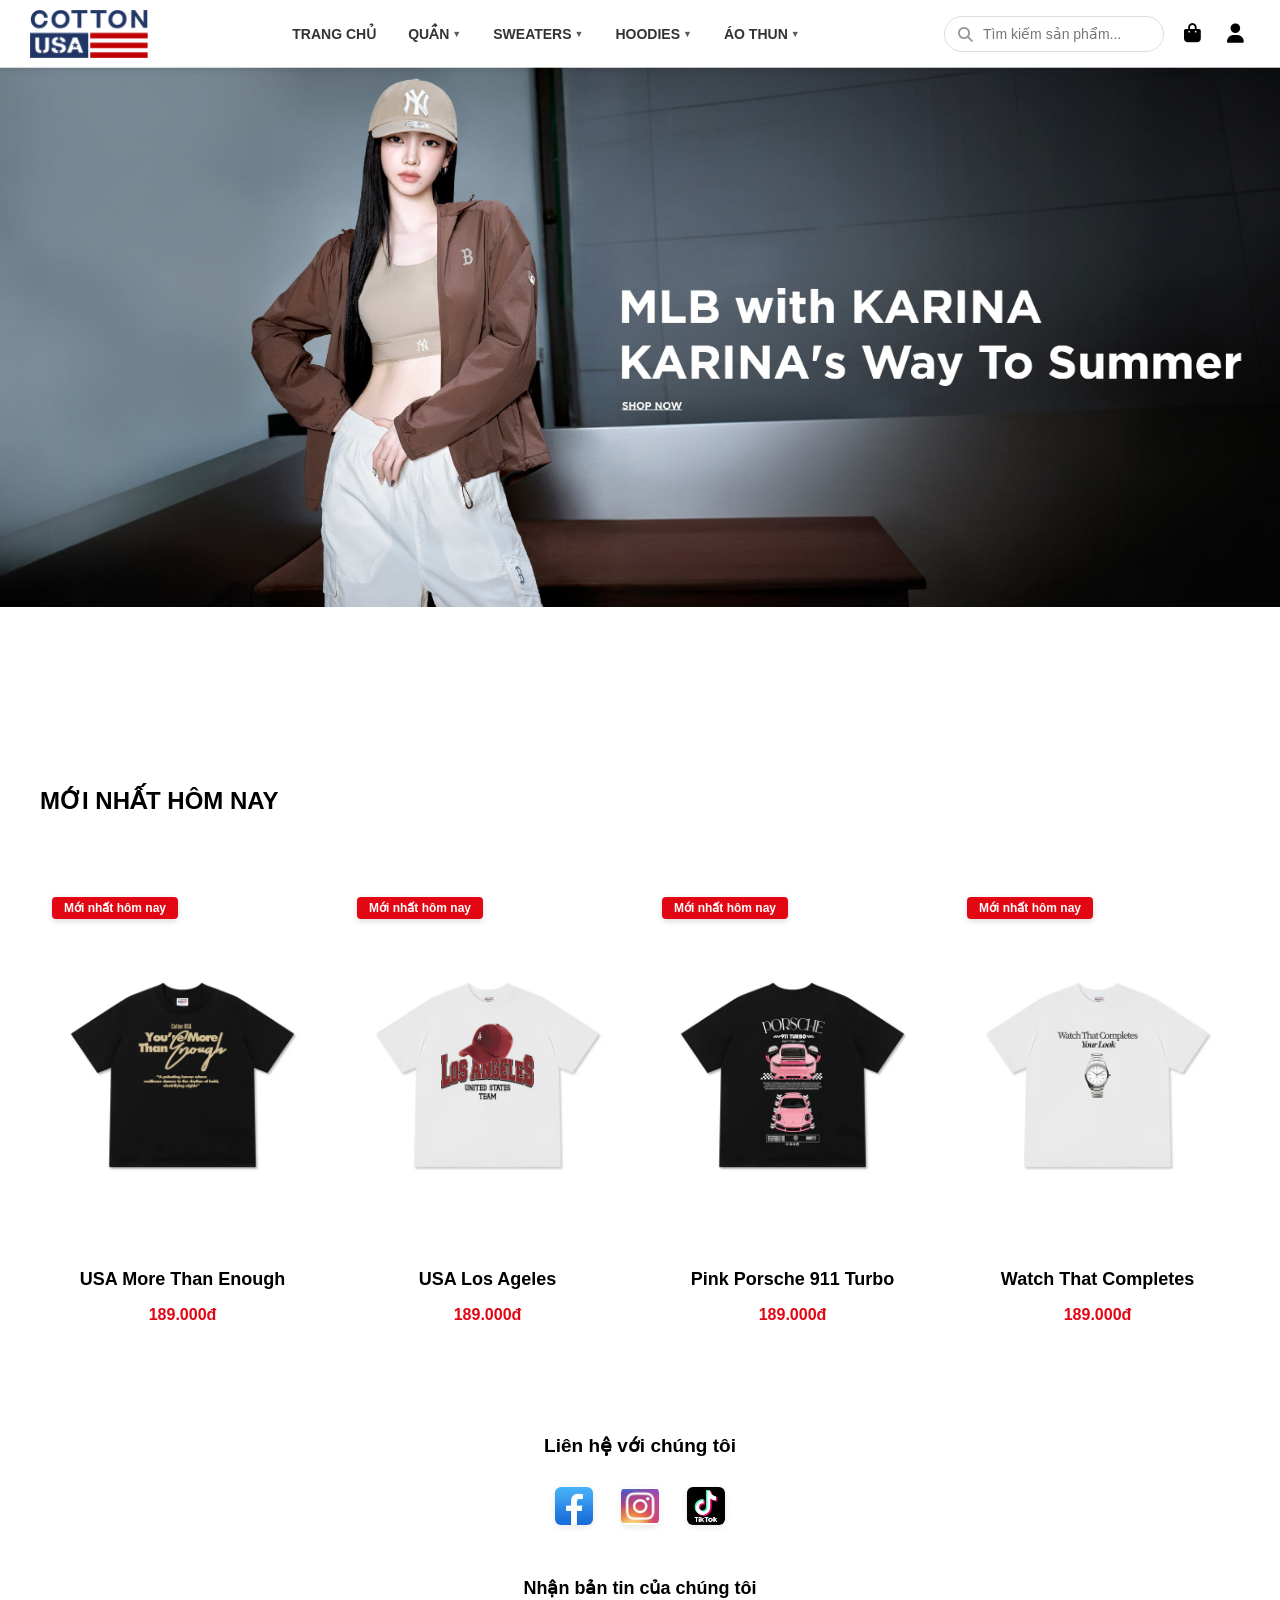
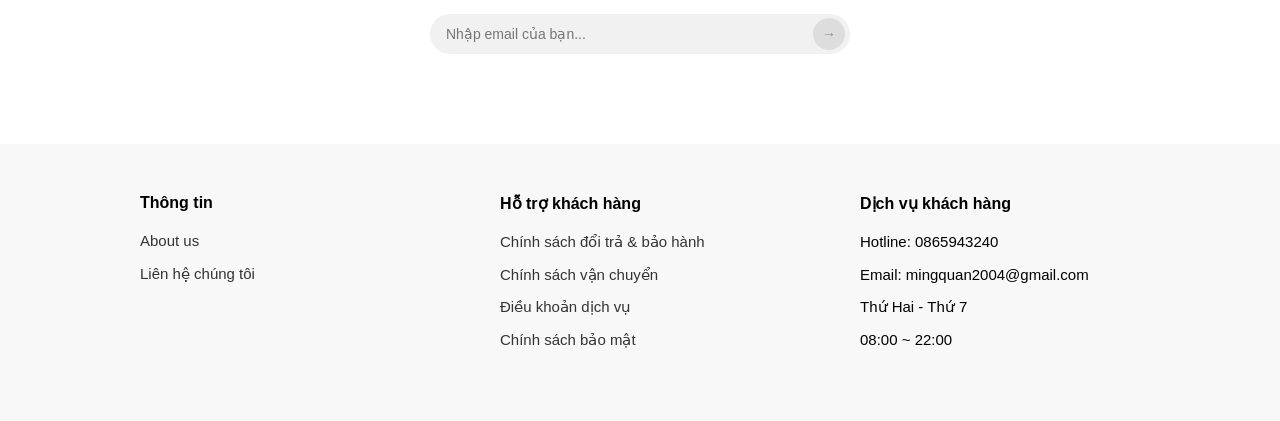
==== index.html @ df797b48 "init project" ====
<!DOCTYPE html>
<html lang="vi">
<head>
    <meta charset="UTF-8">
    <meta name="viewport" content="width=device-width, initial-scale=1.0">
    <link rel="stylesheet" href="https://cdnjs.cloudflare.com/ajax/libs/font-awesome/6.5.2/css/all.min.css">
    <link rel="stylesheet" href="style.css">
    <title>Web bán hàng - Cotton USA</title>
</head>
<body>
    <header>
        <div class="logo">
            <img src="images/logo.avif" alt="Cotton USA">
        </div>
        <ul class="MENU">
            <li><a href="index.html">TRANG CHỦ</a></li>
            <li class="has-submenu">
                <a href="quan.html">QUẦN <span class="arrow">▼</span></a>
                <ul class="sub-menu">
                    <li><a href="quan.html?type=ong-suong">Quần Ống Suông</a></li>
                    <li><a href="quan.html?type=jogger">Quần Jogger</a></li>
                </ul>
            </li>
            <li class="has-submenu">
                <a href="sweater.html">SWEATERS <span class="arrow">▼</span></a>
                <ul class="sub-menu">
                <li><a href="sweater.html?id=US001">University Sweater</a></li>
                <li><a href="sweater.html?id=CS001">Car Sweater</a></li>
                <li><a href="sweater.html?id=FS001">Floral Sweater</a></li>
            </ul>
            </li>
            <li class="has-submenu">
                <a href="hoodies.html">HOODIES <span class="arrow">▼</span></a>
                <ul class="sub-menu">
                    <li><a href="hoodies.html?id=BH001">Basic Hoodie</a></li>
                    <li><a href="hoodies.html?id=PH001">Porsche Hoodie</a></li>
                    <li><a href="hoodies.html?id=USAH001">USA Hoodie</a></li>
                </ul>
            </li>
            <li class="has-submenu">
                <a href="aothun.html">ÁO THUN <span class="arrow">▼</span></a>
                <ul class="sub-menu">
                    <li><a href="aothun.html">Áo Thun ngắn tay <span class="arrow">▼</span></a>
                        <ul class="sub-menu">
                            <li><a href="aothun.html?id=W001">Áo Thun Watch</a></li>
                            <li><a href="aothun.html?id=POR001">Áo Thun Poscher</a></li>
                            <li><a href="aothun.html?id=USA001">Áo Thun USA</a></li>
                        </ul>
                    </li>
                    <li><a href="aothundaitay.html">Áo Thun dài tay <span class="arrow">▼</span></a>
                        <ul class="sub-menu"><li>
                            <a href="aothundaitay.html?id=RP001">Áo Thun Dài Tay Rapper</a></li>
                            <li><a href="aothundaitay.html?id=POR001">Áo Thun Dài Tay Poscher</a></li>
                            <li><a href="aothundaitay.html?id=USA001">Áo Thun Dài Tay USA</a></li>
                        </ul>
                    </li>
                </ul>
            </li>
        </ul>
        <div class="other">
            <div class="search-icon">
                <input type="text" id="searchInput" placeholder="Tìm kiếm sản phẩm...">
                <i class="fas fa-search"></i>
            </div>
            <div class="cart-wrapper">
                <button class="cart-icon-btn" id="cartBtn"><i class="fas fa-shopping-bag"></i><span class="cart-badge" id="cartBadge">0</span></button>
                <div class="cart-dropdown" id="cartDropdown">
                    <div class="cart-dropdown-header"><span>Giỏ hàng</span><span id="cartItemCount">0 sản phẩm</span></div>
                    <div class="cart-items-list" id="cartItemsList"><div class="cart-empty-msg"><i class="fas fa-shopping-bag"></i>Giỏ hàng trống</div></div>
                    <div class="cart-dropdown-footer" id="cartFooter" style="display:none">
                        <div class="cart-total-row"><span>Tổng cộng:</span><span class="cart-total-amount" id="cartTotal">0₫</span></div>
                        <button class="cart-checkout-btn" onclick="checkout()">Thanh toán ngay →</button>
                    </div>
                </div>
            </div>
            <div class="auth-wrapper">
                <button class="auth-icon-btn" id="authBtn"><i class="fas fa-user"></i></button>
                <div class="auth-dropdown" id="authDropdown">
                    <div id="authLoggedOut">
                        <div class="auth-tabs"><button class="auth-tab active" onclick="switchTab('login')">Đăng nhập</button><button class="auth-tab" onclick="switchTab('register')">Đăng ký</button></div>
                        <div class="auth-form-panel" id="panelLogin">
                            <div class="auth-error" id="loginError"></div>
                            <div class="auth-field"><label>Email</label><input type="email" id="loginEmail" placeholder="example@email.com"></div>
                            <div class="auth-field"><label>Mật khẩu</label><input type="password" id="loginPassword" placeholder="••••••••"></div>
                            <button class="auth-submit-btn" onclick="doLogin()">Đăng nhập</button>
                        </div>
                        <div class="auth-form-panel" id="panelRegister" style="display:none">
                            <div class="auth-error" id="registerError"></div>
                            <div class="auth-field"><label>Họ tên</label><input type="text" id="regName" placeholder="Nguyễn Văn A"></div>
                            <div class="auth-field"><label>Email</label><input type="email" id="regEmail" placeholder="example@email.com"></div>
                            <div class="auth-field"><label>Mật khẩu</label><input type="password" id="regPassword" placeholder="Tối thiểu 6 ký tự"></div>
                            <button class="auth-submit-btn" onclick="doRegister()">Tạo tài khoản</button>
                        </div>
                    </div>
                    <div id="authLoggedIn" style="display:none">
                        <div class="auth-avatar" id="authAvatar">A</div>
                        <div class="auth-username" id="authUsername"></div>
                        <div class="auth-useremail" id="authUserEmail"></div>
                        <button class="auth-logout-btn" onclick="doLogout()">Đăng xuất</button>
                    </div>
                </div>
            </div>
        </div>
    </header>
    <div class="dropdown-overlay" id="dropdownOverlay"></div>

    <section id="Slide">
        <div class="aspect-ratio-169">
            <img src="images/Slide1.jpg" alt="Slide 1">
            <img src="images/Slide2.jpg" alt="Slide 2">
            <img src="images/Slide3.webp" alt="Slide 3">
        </div>
    </section>
          <section class="moinhat">
    <div class="container">
        <h2>MỚI NHẤT HÔM NAY</h2>
        <div class="muahang-list">
            <a href="muahang.html?id=UMTE001" class="product-item item-USA001">
                <div class="muahang">
                    <div class="product-image-wrapper">
                        <img src="aothun/USA More Than Enough den.webp" alt="USA More Than Enough">
                        <span class="save-badge">Mới nhất hôm nay</span>
                    </div>
                    <h3>USA More Than Enough</h3>
                    <p>189.000đ</p>
                </div>
            </a>
            <a href="muahang.html?id=ULA001" class="product-item item-USA001">
                <div class="muahang">
                    <div class="product-image-wrapper">
                        <img src="aothun/USA Los Ageles trang.webp" alt="USA Los Ageles">
                        <span class="save-badge">Mới nhất hôm nay</span>
                    </div>
                    <h3>USA Los Ageles</h3>
                    <p>189.000đ</p>
                </div>
            </a>
            <a href="muahang.html?id=PP911T" class="product-item item-POR001">
                <div class="muahang">
                    <div class="product-image-wrapper">
                        <img src="aothun/Pink Porsche 911 Turbo den.webp" alt="Pink Porsche 911 Turbo">
                        <span class="save-badge">Mới nhất hôm nay</span>
                    </div>
                    <h3>Pink Porsche 911 Turbo</h3>
                    <p>189.000đ</p>
                </div>
            </a>
            <a href="muahang.html?id=WTC001" class="product-item item-W001">
                <div class="muahang">
                    <div class="product-image-wrapper">
                        <img src="aothun/Watch That Completes trang.webp" alt="Watch That Completes">
                        <span class="save-badge">Mới nhất hôm nay</span>
                    </div>
                    <h3>Watch That Completes</h3>
                    <p>189.000đ</p>
                </div>
            </a>
        </div>
    </div>
</section>
    <section class="contact">
        <h2>Liên hệ với chúng tôi</h2>
        <div class="social-group">
            <a href="https://web.facebook.com/03.august4/" target="_blank"><img src="images/Facebook.jpeg" alt="Facebook"></a>
            <a href="https://www.instagram.com/ming.quann" target="_blank"><img src="images/instagram.jpeg" alt="Instagram"></a>
            <a href="https://www.tiktok.com/@03_august4" target="_blank"><img src="images/tiktok.jpeg" alt="TikTok"></a>
        </div>
        <h3>Nhận bản tin của chúng tôi</h3>
        <form class="newsletter-form"><input type="email" class="newsletter-input" placeholder="Nhập email của bạn..."><button type="submit" class="submit-btn">→</button></form>
    </section>

    <div class="footer-top">
        <div class="footer-column"><h4>Thông tin</h4><ul><li><a href="#">About us</a></li><li><a href="#">Liên hệ chúng tôi</a></li></ul></div>
        <div class="footer-column"><h4>Hỗ trợ khách hàng</h4><ul><li><a href="#">Chính sách đổi trả & bảo hành</a></li><li><a href="#">Chính sách vận chuyển</a></li><li><a href="#">Điều khoản dịch vụ</a></li><li><a href="#">Chính sách bảo mật</a></li></ul></div>
        <div class="footer-column"><h4>Dịch vụ khách hàng</h4><ul><li>Hotline: 0865943240</li><li>Email: mingquan2004@gmail.com</li><li>Thứ Hai - Thứ 7</li><li>08:00 ~ 22:00</li></ul></div>
    </div>

    <script src="js/cart-auth.js"></script>
    <script>
        (function initHeaderDropdowns() {
            const cartBtn = document.getElementById('cartBtn');
            const cartDropdown = document.getElementById('cartDropdown');
            const authBtn = document.getElementById('authBtn');
            const authDropdown = document.getElementById('authDropdown');
            const overlay = document.getElementById('dropdownOverlay');

            if (!cartBtn || !cartDropdown || !authBtn || !authDropdown || !overlay) return;

            function closeAll() {
                cartDropdown.classList.remove('open');
                authDropdown.classList.remove('open');
                overlay.classList.remove('active');
            }

            cartBtn.addEventListener('click', function (e) {
                e.stopPropagation();
                const isOpen = cartDropdown.classList.contains('open');
                closeAll();
                if (!isOpen) {
                    cartDropdown.classList.add('open');
                    overlay.classList.add('active');
                }
            });

            authBtn.addEventListener('click', function (e) {
                e.stopPropagation();
                const isOpen = authDropdown.classList.contains('open');
                closeAll();
                if (!isOpen) {
                    authDropdown.classList.add('open');
                    overlay.classList.add('active');
                }
            });

            cartDropdown.addEventListener('click', function (e) { e.stopPropagation(); });
            authDropdown.addEventListener('click', function (e) { e.stopPropagation(); });

            overlay.addEventListener('click', function () { closeAll(); });
            document.addEventListener('click', function () { closeAll(); });
        })();

        (function() {
            var imgPosition = document.querySelectorAll(".aspect-ratio-169 img");
            var imgContainer = document.querySelector(".aspect-ratio-169");
            if (!imgContainer || imgPosition.length === 0) return;
            imgPosition.forEach(function(img, idx) { img.style.left = idx * 100 + "%"; });
            var index = 0;
            setInterval(function() {
                index = (index + 1) % imgPosition.length;
                imgContainer.style.left = "-" + index * 100 + "%";
            }, 5000);
        })();
        // ==================== TÌM KIẾM TOÀN TRANG (CHUYỂN HƯỚNG ĐẾN SEARCH-RESULTS.HTML) ====================
(function() {
    var searchInput = document.querySelector('.search-icon input');
    if (!searchInput) return;
    
    // Tránh gán sự kiện nhiều lần
    if (searchInput.hasAttribute('data-search-bound')) return;
    searchInput.setAttribute('data-search-bound', 'true');
    
    // Đảm bảo input có thể nhập được
    searchInput.disabled = false;
    searchInput.readOnly = false;
    searchInput.style.pointerEvents = 'auto';
    
    // Xử lý khi nhấn Enter
    searchInput.addEventListener('keypress', function(e) {
        if (e.key === 'Enter') {
            const keyword = this.value.trim();
            if (keyword !== '') {
                window.location.href = 'search-results.html?q=' + encodeURIComponent(keyword);
            }
        }
    });
    
    console.log('✅ Tìm kiếm toàn trang đã sẵn sàng!');
})();
    </script>
    
</body>
</html>
---- style.css ----
* {
    margin: 0;
    padding: 0;
    box-sizing: border-box;
    font-family: Arial, Helvetica, sans-serif;
}
a,
a:hover,
a:focus,
a:active {
    text-decoration: none;
}
/* Lui anh xuong duoi */
body {
    padding-top: 67px;
}
header {
    display: flex;
    justify-content: space-between;
    align-items: center;
    padding: 10px 30px;           
    background-color: #fff;
    box-shadow: 0 2px 5px rgba(0,0,0,0.1);
    position: fixed;
    top: 0;
    left: 0;
    width: 100%;
    z-index: 1000;
    background: rgba(255, 255, 255, 0.70);
}
header:hover {
    background: rgba(255, 255, 255, 0.90);
}

/* Logo */
.logo {
    flex: 0 0 auto;
    width: 118px;                 
}
.logo img {
    width: 100%;
    height: auto;
    display: block;
}
.MENU {
    display: flex;
    list-style: none;
    gap: 20px;                   
    flex: 1;
    justify-content: center;
    margin: 0 30px;
}

.MENU li {
    position: relative;
    white-space: nowrap;
}

.MENU li a {
    text-decoration: none;
    color: #333;
    font-size: 14px;             
    font-weight: 600;
    padding: 10px 6px;            
    transition: color 0.3s ease;
    display: flex;
    align-items: center;
    gap: 3px;
}

.MENU li a:hover {
    color: #e30613;
}

.arrow {
    font-size: 9px;
    opacity: 0.8;
    transition: transform 0.3s ease;
}

.MENU li:hover > a > .arrow {
    transform: rotate(180deg);
}

/* ===== SUB-MENU CẤP 1: xuất hiện bên dưới nav item ===== */
.MENU > li > .sub-menu {
    position: absolute;
    top: 100%;
    left: 50%;
    transform: translateX(-50%) translateY(8px);
    width: 210px;
    background-color: #fff;
    border: 1px solid #eee;
    box-shadow: 0 8px 20px rgba(0, 0, 0, 0.12);
    padding: 10px 0;
    visibility: hidden;
    opacity: 0;
    transition: all 0.25s ease;
    z-index: 100;
    border-radius: 4px;
    list-style: none;
}

.MENU > li:hover > .sub-menu {
    visibility: visible;
    opacity: 1;
    transform: translateX(-50%) translateY(0);
}

/* ===== SUB-MENU CẤP 2: xuất hiện sang phải ===== */
.MENU .sub-menu li {
    position: relative;
}

.MENU .sub-menu li > .sub-menu {
    position: absolute;
    top: 0;
    left: 100%;
    transform: translateX(6px);
    width: 210px;
    background-color: #fff;
    border: 1px solid #eee;
    box-shadow: 0 8px 20px rgba(0, 0, 0, 0.12);
    padding: 10px 0;
    visibility: hidden;
    opacity: 0;
    transition: all 0.25s ease;
    z-index: 101;
    border-radius: 4px;
    list-style: none;
}

.MENU .sub-menu li:hover > .sub-menu {
    visibility: visible;
    opacity: 1;
    transform: translateX(0);
}

/* Mũi tên cấp 2 quay sang phải thay vì xuống */
.MENU .sub-menu li:hover > a > .arrow {
    transform: rotate(-90deg);
}

/* ===== STYLE CHUNG CHO LINK TRONG SUB-MENU ===== */
.sub-menu li a {
    font-weight: normal;
    font-size: 14px;
    padding: 9px 20px;
    display: flex;
    align-items: center;
    justify-content: space-between;
    color: #444;
}

.sub-menu li a:hover {
    color: #e30613;
    background-color: #f9f9f9;
}

/* Làm nổi item đang mở sub-sub-menu */
.MENU .sub-menu li:hover > a {
    color: #e30613;
    background-color: #f9f9f9;
}

/* ==================== PHẦN BÊN PHẢI ==================== */
.other {
    display: flex;
    align-items: center;
    gap: 14px;                    
    flex: 0 0 auto;
}
.search-icon {
    position: relative;
    width: 220px;                 
}

.search-icon input {
    width: 100%;
    padding: 9px 15px 9px 38px;
    border: 1px solid #ddd;
    border-radius: 25px;
    font-size: 14px;
    outline: none;
}

.search-icon i {
    position: absolute;
    left: 14px;
    top: 50%;
    transform: translateY(-50%);
    color: #999;
    font-size: 15px;
}

.dropdown-overlay {
    display: none;
    position: fixed;
    inset: 0;
    z-index: 999;
}
.dropdown-overlay.active { display: block; }

/* -----------------------------------------------------------Shared animation------------------------------------------------ */
@keyframes cuDropIn {
    from { opacity: 0; transform: translateY(-10px) scale(.97); }
    to   { opacity: 1; transform: translateY(0)     scale(1);   }
}

/* ========================================================GIỎ HÀNG====================================================== */
.cart-wrapper {
    position: relative;
    display: inline-flex;
    align-items: center;
}

.cart-icon-btn {
    position: relative;
    background: none;
    border: none;
    cursor: pointer;
    color: inherit;
    font-size: 1.2rem;
    padding: 4px 6px;
    display: inline-flex;
    align-items: center;
}

/* Badge */
.cart-badge {
    position: absolute;
    top: -7px;
    right: -7px;
    background: #e63946;
    color: #fff;
    border-radius: 50%;
    min-width: 18px;
    height: 18px;
    font-size: 10px;
    font-weight: 700;
    display: none;          /* JS sẽ đổi thành flex khi có hàng */
    align-items: center;
    justify-content: center;
    padding: 0 3px;
    line-height: 1;
    box-shadow: 0 2px 6px rgba(230,57,70,.45);
    pointer-events: none;
    transition: transform .2s cubic-bezier(.34,1.56,.64,1);
}
.cart-badge.bump { transform: scale(1.5); }

/* Dropdown container */
.cart-dropdown {
    display: none;
    position: absolute;
    top: calc(100% + 14px);
    right: 0;
    width: 340px;
    background: #fff;
    border-radius: 14px;
    box-shadow: 0 14px 40px rgba(0,0,0,.15), 0 2px 8px rgba(0,0,0,.07);
    z-index: 9999;
    overflow: hidden;
    animation: cuDropIn .22s ease;
}
.cart-dropdown.open { display: block; }

/* Header */
.cart-dropdown-header {
    display: flex;
    justify-content: space-between;
    align-items: center;
    padding: 15px 18px 13px;
    border-bottom: 1px solid #f2f2f2;
    font-weight: 700;
    font-size: 14px;
    color: #111;
}
.cart-dropdown-header span:last-child {
    font-size: 12px;
    font-weight: 400;
    color: #aaa;
}

/* List */
.cart-items-list {
    max-height: 280px;
    overflow-y: auto;
    scrollbar-width: thin;
    scrollbar-color: #ddd transparent;
}
.cart-items-list::-webkit-scrollbar { width: 4px; }
.cart-items-list::-webkit-scrollbar-thumb { background: #ddd; border-radius: 4px; }

/* Empty */
.cart-empty-msg {
    text-align: center;
    padding: 32px 20px;
    color: #bbb;
    font-size: 13px;
    line-height: 1.7;
}
.cart-empty-msg i { display: block; font-size: 28px; margin-bottom: 10px; opacity: .45; }

/* Item row */
.cart-item-row {
    display: flex;
    align-items: center;
    gap: 12px;
    padding: 10px 18px;
    border-bottom: 1px solid #f8f8f8;
    transition: background .15s;
}
.cart-item-row:last-child { border-bottom: none; }
.cart-item-row:hover { background: #fafafa; }

.cart-item-img {
    width: 52px;
    height: 52px;
    object-fit: cover;
    border-radius: 8px;
    flex-shrink: 0;
    background: #eee;
}
.cart-item-img-placeholder {
    width: 52px;
    height: 52px;
    border-radius: 8px;
    background: #f0f0f0;
    display: flex;
    align-items: center;
    justify-content: center;
    color: #ccc;
    font-size: 20px;
    flex-shrink: 0;
}

.cart-item-info { flex: 1; min-width: 0; }
.cart-item-name {
    font-size: 13px;
    font-weight: 600;
    color: #111;
    white-space: nowrap;
    overflow: hidden;
    text-overflow: ellipsis;
}
.cart-item-meta { font-size: 11px; color: #999; margin-top: 3px; }

.cart-item-price {
    font-size: 13px;
    font-weight: 700;
    color: #e63946;
    white-space: nowrap;
    flex-shrink: 0;
}

.cart-item-remove {
    background: none;
    border: none;
    cursor: pointer;
    color: #d0d0d0;
    font-size: 13px;
    padding: 4px 5px;
    border-radius: 5px;
    flex-shrink: 0;
    transition: color .2s, background .2s;
}
.cart-item-remove:hover { color: #e63946; background: #fff0f1; }

/* Footer */
.cart-dropdown-footer {
    padding: 14px 18px 16px;
    border-top: 1px solid #f2f2f2;
    background: #fafafa;
}
.cart-total-row {
    display: flex;
    justify-content: space-between;
    align-items: center;
    margin-bottom: 12px;
    font-size: 13px;
    color: #555;
}
.cart-total-amount { font-weight: 700; font-size: 16px; color: #e63946; }

.cart-checkout-btn {
    width: 100%;
    background: #111;
    color: #fff;
    border: none;
    border-radius: 9px;
    padding: 13px;
    font-size: 13px;
    font-weight: 700;
    cursor: pointer;
    letter-spacing: .5px;
    transition: background .2s, transform .15s;
}
.cart-checkout-btn:hover { background: #e63946; transform: translateY(-1px); }
.cart-checkout-btn:active { transform: translateY(0); }

/* ================================================================TÀI KHOẢN================================================================ */
.auth-wrapper {
    position: relative;
    display: inline-flex;
    align-items: center;
}

.auth-icon-btn {
    background: none;
    border: none;
    cursor: pointer;
    color: inherit;
    font-size: 1.2rem;
    padding: 4px 6px;
    display: inline-flex;
    align-items: center;
}

/* Dropdown container */
.auth-dropdown {
    display: none;
    position: absolute;
    top: calc(100% + 14px);
    right: 0;
    width: 300px;
    background: #fff;
    border-radius: 14px;
    box-shadow: 0 14px 40px rgba(0,0,0,.15), 0 2px 8px rgba(0,0,0,.07);
    z-index: 9999;
    overflow: hidden;
    animation: cuDropIn .22s ease;
}
.auth-dropdown.open { display: block; }

/* Tabs */
.auth-tabs { display: flex; border-bottom: 1px solid #f2f2f2; }

.auth-tab {
    flex: 1;
    padding: 14px 10px;
    background: none;
    border: none;
    border-bottom: 2.5px solid transparent;
    cursor: pointer;
    font-size: 13px;
    font-weight: 600;
    color: #bbb;
    letter-spacing: .3px;
    transition: color .2s, border-color .2s;
}
.auth-tab.active { color: #111; border-bottom-color: #111; }
.auth-tab:hover:not(.active) { color: #555; }

/* Form panel */
.auth-form-panel { padding: 18px 20px 22px; }

.auth-field { margin-bottom: 13px; }

.auth-field label {
    display: block;
    font-size: 11px;
    font-weight: 700;
    color: #888;
    text-transform: uppercase;
    letter-spacing: .6px;
    margin-bottom: 5px;
}

.auth-field input {
    width: 100%;
    padding: 10px 13px;
    border: 1.5px solid #ebebeb;
    border-radius: 9px;
    font-size: 14px;
    color: #111;
    outline: none;
    background: #fafafa;
    box-sizing: border-box;
    transition: border-color .2s, box-shadow .2s, background .2s;
}
.auth-field input:focus {
    border-color: #111;
    background: #fff;
    box-shadow: 0 0 0 3px rgba(0,0,0,.06);
}
.auth-field input::placeholder { color: #ccc; }

/* Error */
.auth-error {
    font-size: 12px;
    color: #e63946;
    background: #fff5f5;
    border: 1px solid #ffd6d8;
    border-radius: 7px;
    padding: 8px 12px;
    margin-bottom: 12px;
    display: none;
}

/* Submit */
.auth-submit-btn {
    width: 100%;
    background: #111;
    color: #fff;
    border: none;
    border-radius: 9px;
    padding: 12px;
    font-size: 13px;
    font-weight: 700;
    cursor: pointer;
    letter-spacing: .5px;
    margin-top: 4px;
    transition: background .2s, transform .15s;
}
.auth-submit-btn:hover { background: #e63946; transform: translateY(-1px); }
.auth-submit-btn:active { transform: translateY(0); }

/* Logged-in */
.auth-logged-in {
    padding: 24px 20px 22px;
    text-align: center;
    display: flex;
    flex-direction: column;
    align-items: center;
}

.auth-avatar {
    width: 56px;
    height: 56px;
    border-radius: 50%;
    background: #111;
    color: #fff;
    font-size: 22px;
    font-weight: 700;
    display: flex;
    align-items: center;
    justify-content: center;
    margin: 0 auto 12px;
    box-shadow: 0 4px 12px rgba(0,0,0,.18);
    flex-shrink: 0;
}
.auth-username {
    font-weight: 700;
    font-size: 15px;
    color: #111;
    margin-bottom: 4px;
    width: 100%;
    text-align: center;
}
.auth-useremail {
    font-size: 12px;
    color: #aaa;
    margin-bottom: 18px;
    word-break: break-all;
    width: 100%;
    text-align: center;
}

.auth-logout-btn {
    background: none;
    border: 1.5px solid #e8e8e8;
    border-radius: 9px;
    padding: 10px 0;
    font-size: 13px;
    font-weight: 600;
    color: #666;
    cursor: pointer;
    width: 100%;
    transition: border-color .2s, color .2s, background .2s;
}
.auth-logout-btn:hover { border-color: #e63946; color: #e63946; background: #fff5f5; }
.other a {
    color: #333;
    font-size: 20px;
    transition: color 0.3s ease;
}

.other a:hover {
    color: #e30613;
}
/* chinh sua anh nen to */
.aspect-ratio-169 {
  display: block;
  position: relative;
  padding-top: 56.25%;
  transition: 0.5s;
}

.aspect-ratio-169 img {
  display: block;
  position: absolute;
  width: 100%;
  height: 75%;
  top: 0;
  left: 0;
  object-fit: cover;
}
/*--------------------------Badge sp mới hiển thị trên sp------------------------------------------*/
.product-image-wrapper {
    position: relative;
    overflow: hidden;
}

.save-badge {
    position: absolute;
    top: 12px;
    left: 12px;
    background: #e30613;
    color: #fff;
    font-size: 12px;
    font-weight: 700;
    padding: 4px 12px;
    border-radius: 4px;
    z-index: 10;
    box-shadow: 0 2px 6px rgba(0,0,0,0.15);
    white-space: nowrap;
}

/* dạng badge bo góc trái kiểu khác */
.save-badge.style-2 {
    top: 0;
    left: 0;
    border-radius: 0 0 8px 0;
    padding: 5px 12px;
}
.save-badge {
    animation: pulse 1.5s ease infinite;
}
.moinhat .muahang p { 
    color: #e30613; font-weight: bold; 
}


/* ================================================= PHẦN LIÊN HỆ ===================================================== */
.contact {
    text-align: center;
    padding: 70px 0 90px 0;
    background-color: #fff;
}

.contact h2 {
    font-size: 19px;
    font-weight: bold;
    margin-bottom: 30px;
    color: #000;
}

.social-group {
    display: flex;
    justify-content: center;
    gap: 28px;
    margin-bottom: 48px;
    position: relative;
    z-index: 1;
}
.social-group a {
    display: inline-block;
    cursor: pointer;
}
.social-group img {
    height: 38px !important;
    width: auto !important;
    max-width: 38px !important;
    min-width: 0 !important;
    min-height: 0 !important;
    object-fit: contain !important;
    flex-shrink: 1 !important;
    border-radius: 6px;
    box-shadow: 0 2px 6px rgba(0,0,0,0.1);
}
.contact h3 {
    font-size: 18px;
    font-weight: bold;
    margin-bottom: 15px;
    color: #000;
}
/* Newsletter */
h3 {
    font-size: 18px;
    font-weight: bold;
    margin-bottom: 16px;
    color: #000;
}

.newsletter-form {
    position: relative;
    max-width: 420px;
    margin: 0 auto;
}

.newsletter-input {
    width: 100%;
    padding: 12px 38px 12px 16px;
    border: none;
    border-radius: 30px;
    background: #f1f1f1;
    font-size: 14px;
    outline: none;
}

.submit-btn {
    position: absolute;
    cursor: pointer;
    right: 5px;          
    top: 50%;
    transform: translateY(-50%);
    width: 32px;
    height: 32px;
    border-radius: 50%;
    background: #ddd;
    color: #888;
    border: none;
    font-size: 14px;
}
/* ==================== PHẦN FOOTER ==================== */
.footer-top {
    display: flex;
    justify-content: center;        
    gap: 80px;                      
    padding: 50px 40px 60px 40px;
    background-color: #f8f8f8;
    flex-wrap: wrap;
}

.footer-column {
    flex: 1;
    max-width: 280px;               
    text-align: left;
}

.footer-column h4 {
    font-size: 16px;
    font-weight: bold;
    margin-bottom: 18px;
    color: #000;
}

.footer-column ul {
    list-style: none;
    padding: 0;
    margin: 0;
}

.footer-column li {
    margin-bottom: 10px;
    font-size: 15px;
    line-height: 1.5;
}

.footer-column a {
    color: #333;
    text-decoration: none;
}

.footer-column a:hover {
    text-decoration: underline;
}
/* ==================== quan ==================== */
.quan {
    padding: 50px 0;
}

.container {
    width: 1200px;
    margin: 0 auto;
}

.muahang-list {
    display: grid;
    grid-template-columns: repeat(4, 1fr);
    gap: 20px;
    margin-top: 30px;
}

.muahang {
    text-align: center;
    transition: 0.3s;
    cursor: pointer;
}

.muahang a {
    text-decoration: none;
}

.muahang img {
    width: 100%;
}
.muahang img {
    width: 100%;
}

.muahang:hover {
    transform: scale(1.05);
}
.quan .muahang p {
    font-size: 15px;
    color: #e30613;
    font-weight: bold;
    margin-top: 5px;
}
.quan .muahang h3 {
    margin-top: 10px;
    font-size: 16px;
    color: #333;
    font-weight: normal;
}



/*----------------------------------------------sweater--------------------------------------------------- */
.sweater {
    padding: 50px 0;
}

.sweater .container {
    width: 1200px;
    margin: 0 auto;
}

.sweater h2 {
    text-align: center;
    margin-bottom: 20px;
    font-size: 18px;
    font-weight: bold;
    color: #000;
}

.sweater .muahang-list {
    display: grid;
    grid-template-columns: repeat(4, 1fr);
    gap: 20px;
    margin-top: 30px;
}

.sweater .muahang {
    text-align: center;
    transition: 0.3s;
    cursor: pointer;
}

.sweater .muahang a {
    text-decoration: none;
    color: inherit;
}

.sweater .muahang img {
    width: 100%;
    height: auto;
    display: block;
}

/* Ẩn tất cả ảnh trong muahang, chỉ hiển thị ảnh đầu tiên */
.sweater .muahang img:not(:first-child) {
    display: none;
}

.sweater .muahang:hover {
    transform: scale(1.05);
}

.sweater .muahang h3 {
    margin-top: 10px;
    font-size: 16px;
    color: #333;
    font-weight: normal;
}

.sweater .muahang p {
    font-size: 15px;
    color: #e30613;
    font-weight: bold;
    margin-top: 5px;
}

/* Product item styles */
.sweater .product-item {
    text-decoration: none;
    color: inherit;
}

.sweater .product-item.hidden {
    display: none !important;
}
/*----------------------------------------------hoodie--------------------------------------------------- */
.hoodies {
    padding: 50px 0;
}

.hoodies .container {
    width: 1200px;
    margin: 0 auto;
}

.hoodies h2 {
    text-align: center;
    margin-bottom: 20px;
    font-size: 18px;
    font-weight: bold;
    color: #000;
}

.hoodies .muahang-list {
    display: grid;
    grid-template-columns: repeat(4, 1fr);
    gap: 20px;
    margin-top: 30px;
}

.hoodies .muahang {
    text-align: center;
    transition: 0.3s;
    cursor: pointer;
}

.hoodies .muahang a {
    text-decoration: none;
    color: inherit;
}

.hoodies .muahang img {
    width: 100%;
    height: auto;
    display: block;
}

/* Ẩn tất cả ảnh trong muahang, chỉ hiển thị ảnh đầu tiên */
.hoodies .muahang img:not(:first-child) {
    display: none;
}

.hoodies .muahang:hover {
    transform: scale(1.05);
}

.hoodies .muahang h3 {
    margin-top: 10px;
    font-size: 16px;
    color: #333;
    font-weight: normal;
}

.hoodies .muahang p {
    font-size: 15px;
    color: #e30613;
    font-weight: bold;
    margin-top: 5px;
}

/* Product item styles */
.hoodies .product-item {
    text-decoration: none;
    color: inherit;
}

.hoodies .product-item.hidden {
    display: none !important;
}
/*-------------------------------------ao thun dai tay-------------------------------------------------- */
.aothundaitay {
    padding: 50px 0;
}

.aothundaitay .container {
    width: 1200px;
    margin: 0 auto;
}

.aothundaitay h2 {
    text-align: center;
    margin-bottom: 20px;
    font-size: 18px;
    font-weight: bold;
    color: #000;
}

.aothundaitay .muahang-list {
    display: grid;
    grid-template-columns: repeat(4, 1fr);
    gap: 20px;
    margin-top: 30px;
}

.aothundaitay .muahang {
    text-align: center;
    transition: 0.3s;
    cursor: pointer;
}

.aothundaitay .muahang a {
    text-decoration: none;
    color: inherit;
}

.aothundaitay .muahang img {
    width: 100%;
    height: auto;
    display: block;
}

/* Ẩn tất cả ảnh trong muahang, chỉ hiển thị ảnh đầu tiên */
.aothundaitay .muahang img:not(:first-child) {
    display: none;
}

.aothundaitay .muahang:hover {
    transform: scale(1.05);
}

.aothundaitay .muahang h3 {
    margin-top: 10px;
    font-size: 16px;
    color: #333;
    font-weight: normal;
}

.aothundaitay .muahang p {
    font-size: 15px;
    color: #e30613;
    font-weight: bold;
    margin-top: 5px;
}

/* Product item styles */
.aothundaitay .product-item {
    text-decoration: none;
    color: inherit;
}

.aothundaitay .product-item.hidden {
    display: none !important;
}
/*-------------------------------------ao thun-------------------------------------------------- */
.aothun {
    padding: 50px 0;
}

.aothun .container {
    width: 1200px;
    margin: 0 auto;
}

.aothun h2 {
    text-align: center;
    margin-bottom: 20px;
    font-size: 18px;
    font-weight: bold;
    color: #000;
}

.aothun .muahang-list {
    display: grid;
    grid-template-columns: repeat(4, 1fr);
    gap: 20px;
    margin-top: 30px;
}

.aothun .muahang {
    text-align: center;
    transition: 0.3s;
    cursor: pointer;
}

.aothun .muahang a {
    text-decoration: none;
    color: inherit;
}

.aothun .muahang img {
    width: 100%;
    height: auto;
    display: block;
}

/* Ẩn tất cả ảnh trong muahang, chỉ hiển thị ảnh đầu tiên */
.aothun .muahang img:not(:first-child) {
    display: none;
}

.aothun .muahang:hover {
    transform: scale(1.05);
}

.aothun .muahang h3 {
    margin-top: 10px;
    font-size: 16px;
    color: #333;
    font-weight: normal;
}

.aothun .muahang p {
    font-size: 15px;
    color: #e30613;
    font-weight: bold;
    margin-top: 5px;
}

/* Product item styles */
.aothun .product-item {
    text-decoration: none;
    color: inherit;
}

.aothun .product-item.hidden {
    display: none !important;
}
/* ==================== Mua hang ==================== */
.muahang {
    padding: 40px 0;
    font-family: Arial, Helvetica, sans-serif;
}
.container {
    width: 1200px;
    margin: 0 auto;
}
/* Breadcrumb */
.muahang-top {
    margin-bottom: 25px;
    font-size: 13px;
    color: #777;
    display: flex;
    align-items: center;
    flex-wrap: wrap;
}
.muahang-top p {
    margin: 0;
    color: #777;
}
.muahang-top p:last-child {
    color: #333;
    font-weight: 500;
}
.muahang-top span {
    margin: 0 8px;
    color: #aaa;
}
/* Layout chính */
.row {
    display: flex;
    flex-wrap: wrap;
}
/* LEFT – Hình ảnh */
.muahang-content-left {
    width: 50%;
    padding-right: 15px;
}
.muahang-content-left-big-img img {
    width: 100%;
    border-radius: 8px;
    display: block;
}
/* Ẩn ảnh nhỏ (nếu có) */
.muahang-content-left-small-img {
    display: none;
}
/* RIGHT – Thông tin */
.muahang-content-right {
    width: 50%;
    padding-left: 60px;
}
/* Tên sản phẩm */
.muahang-content-right-name h1 {
    font-size: 22px;
    font-weight: 700;
    color: #111;
    margin-bottom: 4px;
    line-height: 1.4;
}
.ma-san-pham {
    font-size: 13px;
    color: #999;
    margin-bottom: 20px;
}
/* Giá */
.muahang-content-right-muahang-price p {
    font-size: 28px;
    font-weight: 700;
    color: #111;
    margin-bottom: 25px;
}
.muahang-content-right-muahang-price sup {
    font-size: 18px;
    font-weight: 400;
    color: #555;
    margin-left: 2px;
}
/* ==================== MÀU SẮC (SWATCH ẢNH) ==================== */
.muahang-content-right-muahang-color {
    margin-bottom: 20px;
    font-size: 14px;
    display: flex;
    flex-direction: column;
    gap: 6px;
}
.muahang-content-right-muahang-color p {
    margin: 0;
}
.required {
    color: #e76f51;
    font-weight: 500;
    margin-left: 2px;
}
.color-swatches {
    display: flex;
    flex-wrap: wrap;
    gap: 10px;
}
.swatch-item {
    width: 64px;
    height: 64px;
    border: 2px solid #ddd;
    border-radius: 6px;
    overflow: hidden;
    cursor: pointer;
    transition: all 0.2s ease;
    background: #fff;
    display: flex;
    align-items: center;
    justify-content: center;
    position: relative; /* để dùng tooltip */
}
.swatch-item img {
    width: 100%;
    height: 100%;
    object-fit: cover;
    display: block;
}
.swatch-item:hover {
    border-color: #999;
    transform: scale(1.05);
}
/* Swatch đang được chọn */
.swatch-item.active {
    border-color: #e76f51;
    box-shadow: 0 0 6px rgba(231, 111, 81, 0.4);
}
/* Tooltip hiển thị tên màu khi hover */
.swatch-item::after {
    content: attr(data-color);
    position: absolute;
    bottom: -28px;
    left: 50%;
    transform: translateX(-50%);
    background: #333;
    color: #fff;
    padding: 3px 10px;
    border-radius: 4px;
    font-size: 12px;
    white-space: nowrap;
    opacity: 0;
    transition: opacity 0.2s ease;
    pointer-events: none;
    z-index: 5;
}
.swatch-item:hover::after {
    opacity: 1;
}
#selectedColorName {
    font-weight: 600;
    color: #111;
}
/* ==================== SIZE ==================== */
.muahang-content-right-muahang-size {
    margin-bottom: 20px;
    font-size: 14px;
}
.muahang-content-right-muahang-size p {
    margin-bottom: 8px;
}
.Size span {
    display: inline-block;
    border: 1px solid #ccc;
    padding: 9px 16px;
    margin-right: 8px;
    margin-bottom: 8px;
    cursor: pointer;
    border-radius: 4px;
    font-size: 14px;
    font-weight: 500;
    transition: all 0.2s;
    background: #fff;
    color: #333;
}
.Size span:hover {
    border-color: #333;
    background: #f5f5f5;
}
.Size span.active {
    background: #111;
    color: #fff;
    border-color: #111;
}
/* Số lượng */
.quantily {
    margin-bottom: 10px;
    display: flex;
    align-items: center;
    gap: 12px;
    font-size: 14px;
}
.quantily p {
    margin: 0;
}
.quantily input {
    width: 65px;
    padding: 8px 5px;
    text-align: center;
    border: 1px solid #ddd;
    border-radius: 4px;
    font-size: 14px;
    outline: none;
}
.size-warning {
    color: #e76f51;
    font-size: 13px;
    margin-top: 10px;
    margin-bottom: 20px;
}
/* Nút */
.muahang-content-right-muahang-button {
    display: flex;
    gap: 12px;
    margin-top: 10px;
}
.muahang-content-right-muahang-button button {
    flex: 1;
    padding: 14px 0;
    font-size: 15px;
    font-weight: 700;
    text-transform: uppercase;
    border-radius: 4px;
    cursor: pointer;
    transition: all 0.3s;
    letter-spacing: 0.5px;
    background: #fff;
    border: 2px solid transparent;
}
.btn-mua {
    background: #111 !important;
    color: #fff !important;
    border-color: #111 !important;
}
.btn-mua:hover {
    background: #333 !important;
    border-color: #333 !important;
}
.btn-tim {
    background: #fff !important;
    color: #111 !important;
    border-color: #111 !important;
}
.btn-tim:hover {
    background: #111 !important;
    color: #fff !important;
}
/* Hỗ trợ */
.support-shortcuts {
    display: flex;
    justify-content: space-around;
    margin-top: 30px;
    padding-top: 20px;
    border-top: 1px solid #eee;
}
.support-item {
    display: flex;
    align-items: center;
    gap: 8px;
    font-size: 13px;
    color: #555;
    cursor: pointer;
    transition: color 0.2s;
}
.support-item:hover {
    color: #111;
}
.support-item i {
    font-size: 16px;
    width: 20px;
    text-align: center;
}
/* Bảng size tham khảo */
.muahang-content-right-bottom-content-title-item {
    margin-top: 30px;
    text-align: center;
}
/*-----------------------------------------------giao hang--------------------------------------------------- */
.giaohang {
    padding: 30px 0 60px;
}

/* --- PROGRESS BAR --- */
.giaohang-top-wrap {
    display: flex;
    justify-content: center;
    align-items: center;
    margin-bottom: 50px;
}
.giaohang-top {
    position: relative;
    height: 2px;
    width: 50%;
    background-color: #ddd;
    display: flex;
    justify-content: space-between;
    align-items: center;
}
.giaohang-top-item {
    width: 40px;
    height: 40px;
    background-color: #fff;
    border-radius: 50%;
    border: 2px solid #ddd;
    display: flex;
    align-items: center;
    justify-content: center;
    position: relative;
    z-index: 1;
}
.giaohang-top-item i {
    font-size: 14px;
    color: #bbb;
}
.giaohang-top-adress {
    border-color: #0895f3;
    background-color: #fff;
}
.giaohang-top-adress i {
    color: #0895f3;
}

/* --- LAYOUT 2 CỘT NGANG --- */
.giaohang-content {
    display: flex;
    flex-direction: row;
    gap: 40px;
    align-items: flex-start;
    width: 100%;
}

/* --- CỘT TRÁI: Form --- */
.giaohang-content-left {
    flex: 0 0 55%;
    width: 55%;
    min-width: 0;
}

.giaohang-content-left > p {
    font-size: 13px;
    font-weight: bold;
    margin-bottom: 16px;
    color: #222;
}

/* Đăng nhập */
.giaohang-content-left-dangnhap {
    display: flex;
    align-items: center;
    gap: 8px;
    margin-bottom: 10px;
}
.giaohang-content-left-dangnhap i {
    font-size: 13px;
    color: #555;
}
.giaohang-content-left-dangnhap p {
    font-size: 13px;
    color: #333;
}

/* Radio rows */
.giaohang-content-left-khachle,
.giaohang-content-left-dangky {
    display: flex;
    align-items: center;
    gap: 8px;
    margin-bottom: 6px;
}
.giaohang-content-left-khachle input[type="radio"],
.giaohang-content-left-dangky input[type="radio"] {
    margin: 0;
    accent-color: #0895f3;
    width: 14px;
    height: 14px;
    cursor: pointer;
    flex-shrink: 0;
}
.giaohang-content-left-khachle p,
.giaohang-content-left-dangky p {
    font-size: 13px;
    color: #333;
}

/* Grid 2 cột cho inputs */
.giaohang-content-left-thongtin-top {
    display: flex;
    flex-wrap: wrap;
    gap: 14px 16px;
    margin-top: 18px;
}
.giaohang-content-left-thongtin-top-item {
    flex: 0 0 calc(50% - 8px);
    display: flex;
    flex-direction: column;
    min-width: 0;
}
/* Ô địa chỉ full width */
.giaohang-content-left-thongtin-top-item.full {
    flex: 0 0 100%;
}
.giaohang-content-left-thongtin-top-item label {
    font-size: 12px;
    color: #333;
    margin-bottom: 5px;
}
.giaohang-content-left-thongtin-top-item input {
    height: 36px;
    border: 1px solid #ccc;
    padding: 0 8px;
    font-size: 13px;
    outline: none;
    background: #fff;
    width: 100%;
    box-sizing: border-box;
}
.giaohang-content-left-thongtin-top-item input:focus {
    border-color: #888;
}

/* Nút dưới form */
.giaohang-content-left-button {
    display: flex;
    justify-content: space-between;
    align-items: center;
    margin-top: 24px;
}
.giaohang-content-left-button a {
    display: flex;
    align-items: center;
    gap: 4px;
    font-size: 13px;
    color: #444;
    text-decoration: none;
}
.giaohang-content-left-button a:hover {
    text-decoration: underline;
}
.giaohang-content-left-button button {
    height: 40px;
    border: 2px solid #222;
    background: #fff;
    padding: 0 22px;
    font-size: 12px;
    font-weight: bold;
    text-transform: uppercase;
    letter-spacing: 0.5px;
    cursor: pointer;
    transition: background 0.2s, color 0.2s;
}
.giaohang-content-left-button button:hover {
    background: #222;
    color: #fff;
}

/* --- CỘT PHẢI: Bảng đơn hàng --- */
.giaohang-content-right {
    flex: 1;
    min-width: 0;
    align-self: flex-start;
}
.giaohang-content-right table {
    width: 100%;
    border-collapse: collapse;
    font-size: 13px;
}
.giaohang-content-right table th {
    padding: 8px 6px;
    border-bottom: 1px solid #ddd;
    font-weight: bold;
    font-size: 13px;
    color: #222;
    text-align: left;
}
.giaohang-content-right table th:not(:first-child),
.giaohang-content-right table tbody td:not(:first-child),
.giaohang-content-right table tfoot td:not(:first-child) {
    text-align: center;
}
.giaohang-content-right table th:last-child,
.giaohang-content-right table tbody td:last-child,
.giaohang-content-right table tfoot td:last-child {
    text-align: right;
}
.giaohang-content-right table tbody td {
    padding: 10px 6px;
    border-bottom: 1px solid #eee;
    color: #333;
    vertical-align: middle;
}
.giaohang-content-right table tfoot td {
    padding: 10px 6px;
    font-weight: bold;
    border-top: 1px solid #ddd;
    color: #222;
}
/*-----------------------------------------------------chuyen tien--------------------------------------------------- */
.chuyentien {
    padding: 30px 0 60px;
}

/* --- PROGRESS BAR --- */
.chuyentien-top-wrap {
    display: flex;
    justify-content: center;
    align-items: center;
    margin-bottom: 50px;
}
.chuyentien-top {
    position: relative;
    height: 2px;
    width: 50%;
    background-color: #ddd;
    display: flex;
    justify-content: space-between;
    align-items: center;
}
.chuyentien-top-item {
    width: 40px;
    height: 40px;
    background-color: #fff;
    border-radius: 50%;
    border: 2px solid #ddd;
    display: flex;
    align-items: center;
    justify-content: center;    
    position: relative;
    z-index: 1;
}
.chuyentien-top-item i {
    font-size: 14px;
    color: #bbb;
}
.chuyentien-top-chuyentien {
    border-color: #0895f3;
    background-color: #fff;
}
.chuyentien-top-chuyentien i {
    color: #0895f3;
}

/* --- LAYOUT 2 CỘT CHO PHẦN THANH TOÁN --- */
.chuyentien-content.row {
    display: flex;
    flex-direction: row;
    gap: 40px;
    align-items: flex-start;
    width: 100%;
}

/* --- CỘT TRÁI: Phương thức thanh toán --- */
.chuyentien-content-left {
    width: 55%;
    flex: 0 0 55%;
    min-width: 0;
}

.chuyentien-content-left-phuongthuc-giaohang {
    margin-bottom: 30px;
}

.chuyentien-content-left-phuongthuc-giaohang > p {
    font-size: 14px;
    font-weight: bold;
    color: #222;
    margin-bottom: 12px;
}

.chuyentien-content-left-phuongthuc-giaohang-item {
    display: flex;
    align-items: center;
    gap: 8px;
    padding: 10px 0;
    font-size: 13px;
    color: #333;
}

.chuyentien-content-left-phuongthuc-giaohang-item input[type="radio"] {
    margin: 0;
    accent-color: #0895f3;
    width: 14px;
    height: 14px;
    cursor: pointer;
}

.chuyentien-content-left-phuongthuc-thanhtoan > p:first-of-type {
    font-size: 14px;
    font-weight: bold;
    color: #222;
    margin-bottom: 8px;
}

.chuyentien-content-left-phuongthuc-thanhtoan > p:nth-of-type(2) {
    font-size: 12px;
    color: #666;
    margin-bottom: 16px;
    line-height: 1.5;
}

.chuyentien-content-left-phuongthuc-thanhtoan-item {
    display: flex;
    align-items: center;
    gap: 8px;
    padding: 8px 0;
    font-size: 13px;
    color: #333;
    flex-wrap: wrap;
}

.chuyentien-content-left-phuongthuc-thanhtoan-item input[type="radio"] {
    margin: 0;
    accent-color: #0895f3;
    width: 14px;
    height: 14px;
    cursor: pointer;
    flex-shrink: 0;
}

.chuyentien-content-left-phuongthuc-thanhtoan-item-img {
    width: 100%;
    margin-top: 8px;
    margin-bottom: 10px;
}

.chuyentien-content-left-phuongthuc-thanhtoan-item-img img {
    max-width: 100%;
    height: auto;
    display: block;
}

/* --- CỘT PHẢI: Mã giảm giá và nút thanh toán --- */
.chuyentien-content-right {
    width: 40%;
    flex: 0 0 40%;
    min-width: 0;
    border-left: 1px solid #eee;
    padding-left: 30px;
}

.chuyentien-content-right-button {
    display: flex;
    align-items: center;
    gap: 0;
    padding: 12px 0;
    border-bottom: 1px dashed #ddd;
    margin-bottom: 20px;
}

.chuyentien-content-right-button input {
    height: 38px;
    width: 200px;
    margin-right: 0;
    padding-left: 12px;
    border: 1px solid #ccc;
    border-right: none;
    font-size: 13px;
    outline: none;
    flex: 1;
}

.chuyentien-content-right-button button {
    height: 38px;
    width: 38px;
    background: #fff;
    border: 1px solid #ccc;
    border-left: none;
    cursor: pointer;
    display: flex;
    align-items: center;
    justify-content: center;
    flex-shrink: 0;
}

.chuyentien-content-right-button button i {
    color: #888;
    font-size: 14px;
}

.chuyentien-content-right-thanhtoan {
    margin-top: 20px;
}

.chuyentien-content-right-thanhtoan button {
    width: 100%;
    padding: 14px 0;
    background: #e30613;
    color: #fff;
    border: none;
    font-size: 14px;
    font-weight: bold;
    text-transform: uppercase;
    letter-spacing: 0.5px;
    cursor: pointer;
    border-radius: 4px;
    transition: background 0.2s;
}

.chuyentien-content-right-thanhtoan button:hover {
    background: #c70510;
}
.modal-overlay {
    display: none;
    position: fixed;    
    inset: 0;
    background: rgba(0, 0, 0, 0.45);
    z-index: 9999;
    justify-content: center;
    align-items: center;
}
.modal-overlay.active {
    display: flex;
}
.modal-box {
    background: #fff;
    border-radius: 12px;
    padding: 40px 36px 32px;
    max-width: 420px;
    width: 90%;
    text-align: center;
    position: relative;
    animation: modalIn 0.25s ease;
}
@keyframes modalIn {
    from { transform: scale(0.88); opacity: 0; }
    to   { transform: scale(1);    opacity: 1; }
}

/* --- Nút đóng (×) --- */
.modal-close {
    position: absolute;
    top: 14px;
    right: 18px;
    font-size: 22px;
    cursor: pointer;
    color: #aaa;
    background: none;
    border: none;
    line-height: 1;
}
.modal-close:hover { 
    color: #333;
}
.modal-success .modal-icon {
    width: 72px;
    height: 72px;
    background: #e8f8f0;
    border-radius: 50%;
    display: flex;
    align-items: center;
    justify-content: center;
    margin: 0 auto 20px;
}
.modal-success .modal-icon i {
    font-size: 34px;
    color: #27ae60;
}
.modal-success h2 {
    font-size: 20px;
    font-weight: 700;
    color: #111;
    margin-bottom: 10px;
}
.modal-success p {
    font-size: 14px;
    color: #555;
    line-height: 1.6;
    margin-bottom: 6px;
}
.modal-success .order-info {
    background: #f7f7f7;
    border-radius: 8px;
    padding: 14px 18px;
    margin: 18px 0 24px;
    text-align: left;
    font-size: 13px;
    color: #444;
    line-height: 1.8;
}
.modal-success .order-info span {
    font-weight: 600;
    color: #111;
}
.modal-success .btn-confirm {
    width: 100%;
    padding: 13px 0;
    background: #27ae60;
    color: #fff;
    border: none;
    border-radius: 6px;
    font-size: 14px;
    font-weight: 700;
    text-transform: uppercase;
    letter-spacing: 0.5px;
    cursor: pointer;
    transition: background 0.2s;
}
.modal-success .btn-confirm:hover { background: #1e9451; }

/* ===== MODAL 2 – QR CHUYỂN KHOẢN ===== */
.modal-qr h2 {
    font-size: 18px;
    font-weight: 700;
    color: #111;
    margin-bottom: 6px;
}
.modal-qr .qr-subtitle {
    font-size: 13px;
    color: #666;
    margin-bottom: 20px;
}
.modal-qr .qr-img-wrap {
    width: 200px;
    height: 200px;
    margin: 0 auto 18px;
    border: 2px solid #eee;
    border-radius: 10px;
    overflow: hidden;
    display: flex;
    align-items: center;
    justify-content: center;
    background: #fafafa;
}
.modal-qr .qr-img-wrap img {
    width: 100%;
    height: 100%;
    object-fit: contain;
}
.modal-qr .bank-info {
    background: #f7f9fc;
    border: 1px solid #d9e8f8;
    border-radius: 8px;
    padding: 14px 18px;
    margin-bottom: 20px;
    text-align: left;
    font-size: 13px;
    color: #444;
    line-height: 2;
}
.modal-qr .bank-info .label {
    color: #888;
    display: inline-block;
    min-width: 110px;
}
.modal-qr .bank-info .val {
    font-weight: 700;
    color: #111;
}
.modal-qr .bank-info .amount-val {
    font-weight: 700;
    color: #e30613;
    font-size: 15px;
}
.modal-qr .qr-note {
    font-size: 12px;
    color: #e07b00;
    background: #fff8ec;
    border: 1px solid #fde5b2;
    border-radius: 6px;
    padding: 10px 14px;
    margin-bottom: 20px;
    text-align: left;
    line-height: 1.6;
}
.modal-qr .qr-note i {
    margin-right: 6px;
}
.modal-qr .btn-done {
    width: 100%;
    padding: 13px 0;
    background: #0895f3;
    color: #fff;
    border: none;
    border-radius: 6px;
    font-size: 14px;
    font-weight: 700;
    text-transform: uppercase;
    letter-spacing: 0.5px;
    cursor: pointer;
    transition: background 0.2s;
}
.modal-qr .btn-done:hover { 
    background: #0678cc;
}

        /* Loading spinner trong QR box */
.qr-spinner {
    border: 3px solid #eee;
    border-top-color: #0895f3;
    border-radius: 50%;
    width: 36px;
    height: 36px;
    animation: spin 0.7s linear infinite;
}
@keyframes spin { 
    to { transform: rotate(360deg); }
}
/* ==================== CẢI THIỆN INPUT SỐ LƯỢNG ==================== */
.quantily {
    display: flex;
    align-items: center;
    gap: 12px;
    margin-bottom: 20px;
}
.quantily p {
    margin: 0;
    font-weight: bold;
}
.quantily input {
    width: 70px;
    padding: 8px 10px;
    text-align: center;
    border: 1px solid #ddd;
    border-radius: 6px;
    font-size: 14px;
    outline: none;
}
.quantily input:focus {
    border-color: #111;
}

/* ==================== HIỆU ỨNG BUMP CHO BADGE ==================== */
.cart-badge.bump {
    animation: bump 0.2s ease-out;
}
@keyframes bump {
    0% { transform: scale(1); }
    50% { transform: scale(1.5); }
    100% { transform: scale(1); }
}
/* ==================== TRANG KẾT QUẢ TÌM KIẾM ==================== */
.search-results-container {
    padding: 50px 0;
    min-height: 500px;
}

.search-header {
    text-align: center;
    margin-bottom: 40px;
}

.search-header h2 {
    font-size: 24px;
    margin-bottom: 10px;
}

.search-header p {
    color: #666;
    font-size: 14px;
}

.search-keyword {
    color: #e30613;
    font-weight: bold;
}

.no-results {
    text-align: center;
    padding: 60px 20px;
    background: #f9f9f9;
    border-radius: 12px;
}

.no-results i {
    font-size: 64px;
    color: #ccc;
    margin-bottom: 20px;
}

.no-results h3 {
    font-size: 20px;
    margin-bottom: 10px;
}

.no-results p {
    color: #888;
}

.results-count {
    margin-bottom: 20px;
    font-size: 14px;
    color: #666;
    border-bottom: 1px solid #eee;
    padding-bottom: 10px;
}
.search-results-container {
    padding: 50px 0;
    min-height: 500px;
}
.search-header {
    text-align: center;
    margin-bottom: 40px;
}
.search-header h2 {
    font-size: 24px;
    margin-bottom: 10px;
}
.search-header p {
    color: #666;
    font-size: 14px;
}
.search-keyword {
    color: #e30613;
    font-weight: bold;
}
.no-results {
    text-align: center;
    padding: 60px 20px;
    background: #f9f9f9;
    border-radius: 12px;
}
.no-results i {
    font-size: 64px;
    color: #ccc;
    margin-bottom: 20px;
}
.no-results h3 {
    font-size: 20px;
    margin-bottom: 10px;
}
.no-results p {
    color: #888;
}
.results-count {
    margin-bottom: 20px;
    font-size: 14px;
    color: #666;
    border-bottom: 1px solid #eee;
    padding-bottom: 10px;
}
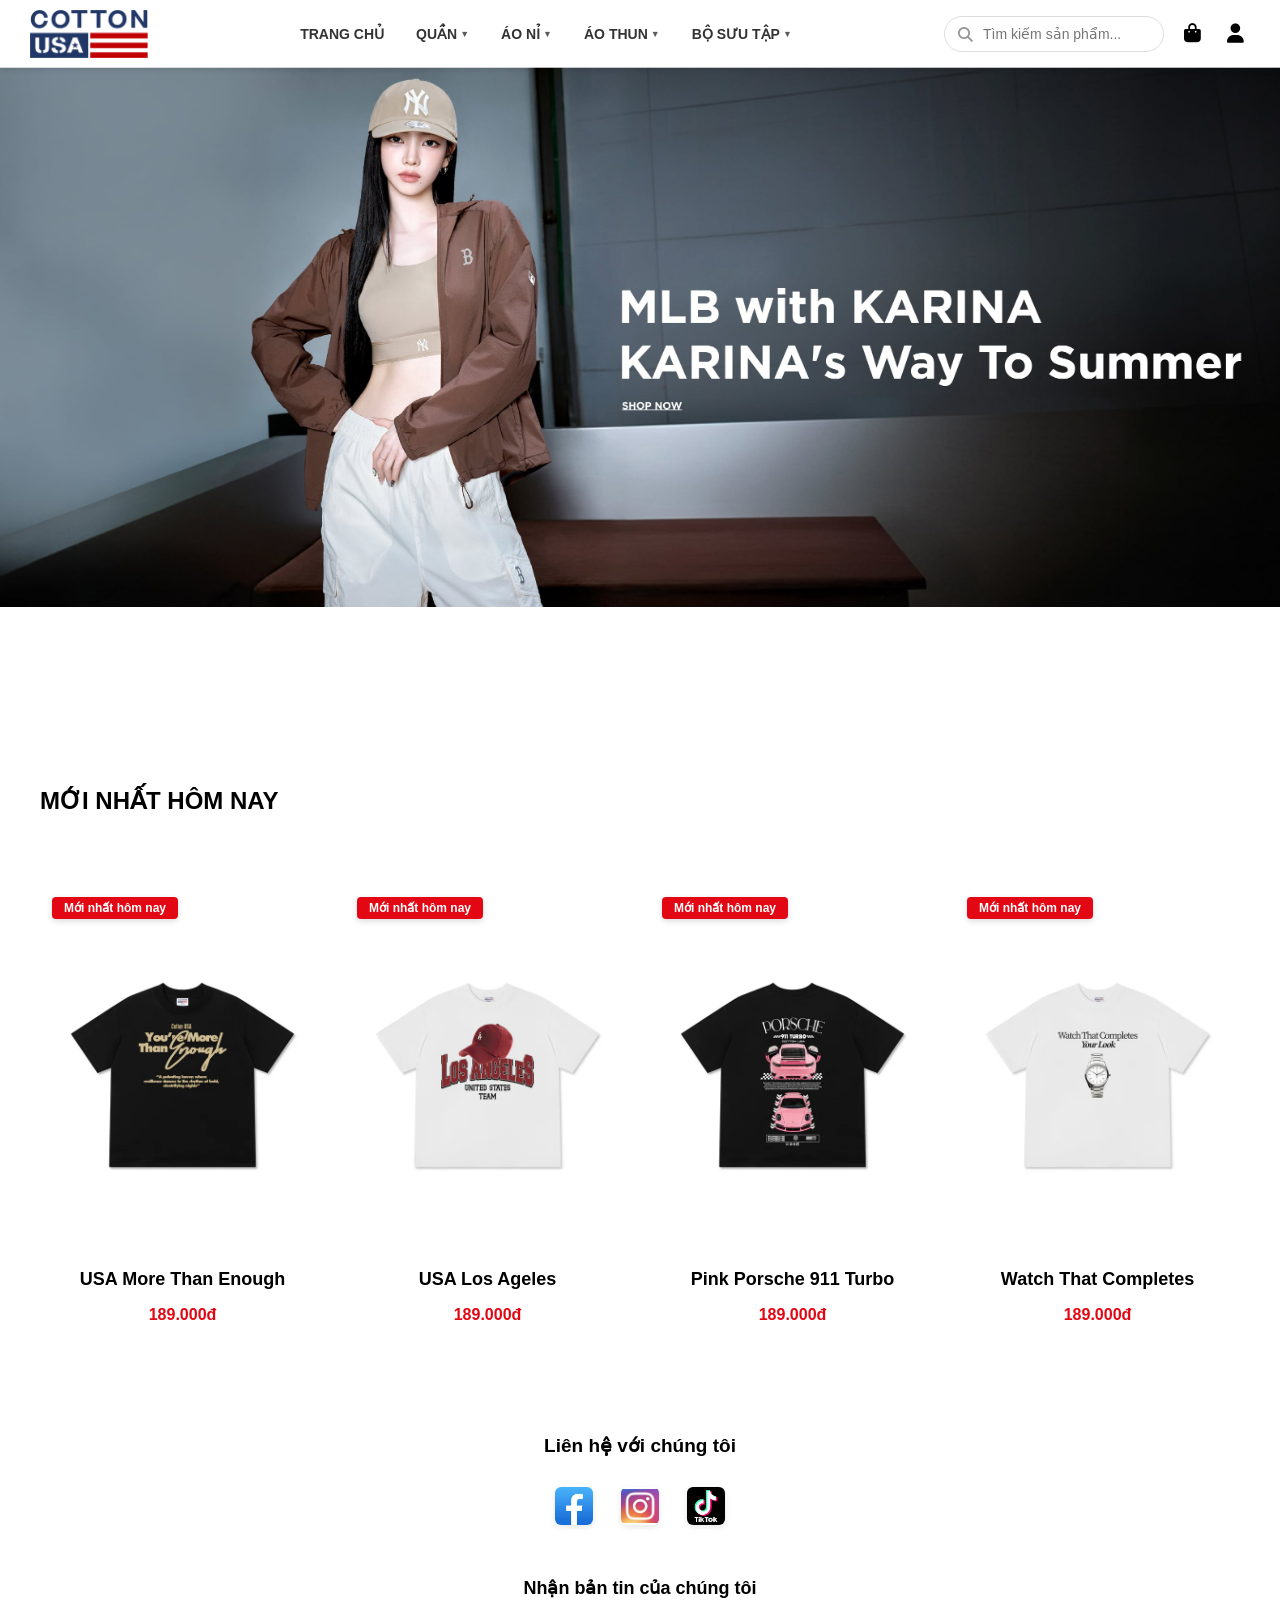
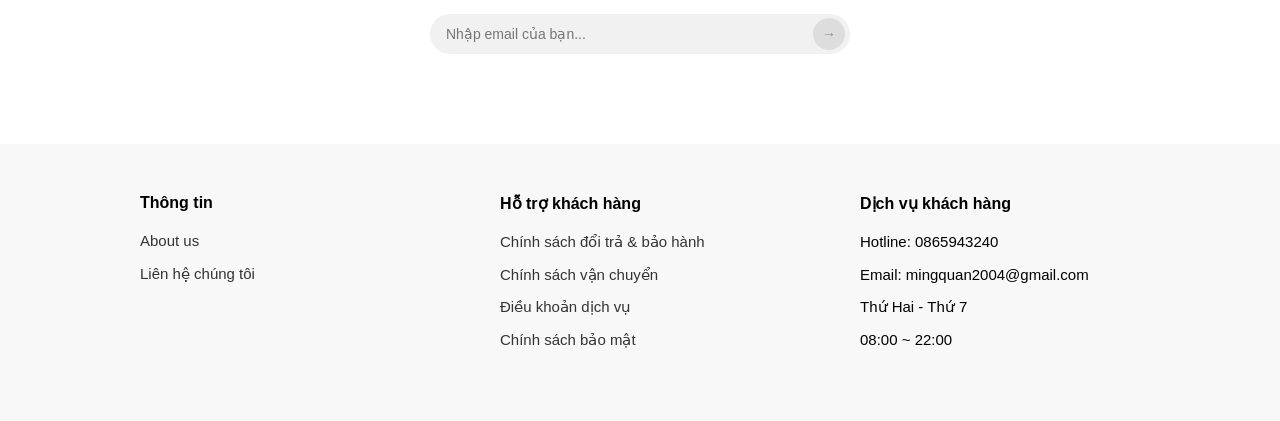
==== commit b2ba5b17: "init project" ====
--- a/index.html
+++ b/index.html
@@ -22,23 +22,26 @@
                 </ul>
             </li>
             <li class="has-submenu">
-                <a href="sweater.html">SWEATERS <span class="arrow">▼</span></a>
+                <a href="#">ÁO NỈ <span class="arrow">▼</span></a>
                 <ul class="sub-menu">
-                <li><a href="sweater.html?id=US001">University Sweater</a></li>
-                <li><a href="sweater.html?id=CS001">Car Sweater</a></li>
-                <li><a href="sweater.html?id=FS001">Floral Sweater</a></li>
-            </ul>
-            </li>
-            <li class="has-submenu">
-                <a href="hoodies.html">HOODIES <span class="arrow">▼</span></a>
-                <ul class="sub-menu">
-                    <li><a href="hoodies.html?id=BH001">Basic Hoodie</a></li>
-                    <li><a href="hoodies.html?id=PH001">Porsche Hoodie</a></li>
-                    <li><a href="hoodies.html?id=USAH001">USA Hoodie</a></li>
+                    <li><a href="sweater.html">SWEATERS <span class="arrow">▼</span></a>
+                        <ul class="sub-menu">
+                            <li><a href="sweater.html?id=US001">University Sweater</a></li>
+                            <li><a href="sweater.html?id=CS001">Car Sweater</a></li>
+                            <li><a href="sweater.html?id=FS001">Floral Sweater</a></li>
+                        </ul>
+                    </li>
+                    <li><a href="hoodies.html">HOODIES <span class="arrow">▼</span></a>
+                        <ul class="sub-menu"><li>
+                            <a href="hoodies.html?id=BH001">Basic Hoodie</a></li>
+                            <li><a href="hoodies.html?id=PH001">Porsche Hoodie</a></li>
+                            <li><a href="hoodies.html?id=USH001">USA Hoodie</a></li>
+                        </ul>
+                    </li>
                 </ul>
             </li>
             <li class="has-submenu">
-                <a href="aothun.html">ÁO THUN <span class="arrow">▼</span></a>
+                <a href="#">ÁO THUN <span class="arrow">▼</span></a>
                 <ul class="sub-menu">
                     <li><a href="aothun.html">Áo Thun ngắn tay <span class="arrow">▼</span></a>
                         <ul class="sub-menu">
@@ -51,6 +54,27 @@
                         <ul class="sub-menu"><li>
                             <a href="aothundaitay.html?id=RP001">Áo Thun Dài Tay Rapper</a></li>
                             <li><a href="aothundaitay.html?id=POR001">Áo Thun Dài Tay Poscher</a></li>
+                            <li><a href="aothundaitay.html?id=USA001">Áo Thun Dài Tay USA</a></li>
+                        </ul>
+                    </li>
+                </ul>
+                 <li class="has-submenu">
+                <a href="#">BỘ SƯU TẬP <span class="arrow">▼</span></a>
+                <ul class="sub-menu">
+                    <li><a href="#">BỘ SƯU TẬP XE <span class="arrow">▼</span></a>
+                        <ul class="sub-menu">
+                            <li><a href="sweater.html?id=CS001">Car Sweater</a></li>
+                            <li><a href="aothun.html?id=POR001">Áo Thun Poscher</a></li>
+                            <li><a href="hoodies.html?id=PH001">Hoodie Porsche </a></li>
+                            <li><a href="aothundaitay.html?id=POR001">Áo Thun Dài Tay Poscher</a></li>
+
+                        </ul>
+                    </li>
+                    <li><a href="#">BỘ SƯU TẬP USA <span class="arrow">▼</span></a>
+                        <ul class="sub-menu"><li>
+                            <li><a href="hoodies.html?id=USAH001">Hoodie USA</a></li>
+                            <li><a href="aothundaitay.html?id=USA001">Áo Thun Dài Tay USA</a></li>
+                            <li><a href="aothun.html?id=USA001">Áo Thun USA</a></li>
                             <li><a href="aothundaitay.html?id=USA001">Áo Thun Dài Tay USA</a></li>
                         </ul>
                     </li>
@@ -63,12 +87,24 @@
                 <i class="fas fa-search"></i>
             </div>
             <div class="cart-wrapper">
-                <button class="cart-icon-btn" id="cartBtn"><i class="fas fa-shopping-bag"></i><span class="cart-badge" id="cartBadge">0</span></button>
+                <button class="cart-icon-btn" id="cartBtn">
+                    <i class="fas fa-shopping-bag"></i>
+                    <span class="cart-badge" id="cartBadge">0</span>
+                </button>
                 <div class="cart-dropdown" id="cartDropdown">
-                    <div class="cart-dropdown-header"><span>Giỏ hàng</span><span id="cartItemCount">0 sản phẩm</span></div>
-                    <div class="cart-items-list" id="cartItemsList"><div class="cart-empty-msg"><i class="fas fa-shopping-bag"></i>Giỏ hàng trống</div></div>
+                    <div class="cart-dropdown-header">
+                        <span>Giỏ hàng</span><span id="cartItemCount">0 sản phẩm</span>
+                    </div>
+                    <div class="cart-items-list" id="cartItemsList">
+                        <div class="cart-empty-msg">
+                            <i class="fas fa-shopping-bag"></i>Giỏ hàng trống
+                        </div>
+                    </div>
                     <div class="cart-dropdown-footer" id="cartFooter" style="display:none">
-                        <div class="cart-total-row"><span>Tổng cộng:</span><span class="cart-total-amount" id="cartTotal">0₫</span></div>
+                        <div class="cart-total-row">
+                            <span>Tổng cộng:</span>
+                            <span class="cart-total-amount" id="cartTotal">0₫</span>
+                        </div>
                         <button class="cart-checkout-btn" onclick="checkout()">Thanh toán ngay →</button>
                     </div>
                 </div>
@@ -103,6 +139,7 @@
         </div>
     </header>
     <div class="dropdown-overlay" id="dropdownOverlay"></div>
+    
 
     <section id="Slide">
         <div class="aspect-ratio-169">
@@ -170,12 +207,35 @@
     </section>
 
     <div class="footer-top">
-        <div class="footer-column"><h4>Thông tin</h4><ul><li><a href="#">About us</a></li><li><a href="#">Liên hệ chúng tôi</a></li></ul></div>
-        <div class="footer-column"><h4>Hỗ trợ khách hàng</h4><ul><li><a href="#">Chính sách đổi trả & bảo hành</a></li><li><a href="#">Chính sách vận chuyển</a></li><li><a href="#">Điều khoản dịch vụ</a></li><li><a href="#">Chính sách bảo mật</a></li></ul></div>
-        <div class="footer-column"><h4>Dịch vụ khách hàng</h4><ul><li>Hotline: 0865943240</li><li>Email: mingquan2004@gmail.com</li><li>Thứ Hai - Thứ 7</li><li>08:00 ~ 22:00</li></ul></div>
+        <div class="footer-column">
+            <h4>Thông tin</h4>
+            <ul>
+                <li><a href="#">About us</a></li>
+                <li><a href="#">Liên hệ chúng tôi</a></li>
+            </ul>
+        </div>
+        <div class="footer-column">
+            <h4>Hỗ trợ khách hàng</h4>
+            <ul>
+                <li><a href="#">Chính sách đổi trả & bảo hành</a></li>
+                <li><a href="#">Chính sách vận chuyển</a></li>
+                <li><a href="#">Điều khoản dịch vụ</a></li>
+                <li><a href="#">Chính sách bảo mật</a></li>
+            </ul>
+        </div>
+        <div class="footer-column">
+            <h4>Dịch vụ khách hàng</h4>
+            <ul>
+                <li>Hotline: 0865943240</li>
+                <li>Email: mingquan2004@gmail.com</li>
+                <li>Thứ Hai - Thứ 7</li>
+                <li>08:00 ~ 22:00</li>
+            </ul>
+        </div>
     </div>
 
     <script src="js/cart-auth.js"></script>
+    <script src="js/custom-alert.js"></script>
     <script>
         (function initHeaderDropdowns() {
             const cartBtn = document.getElementById('cartBtn');
--- a/style.css
+++ b/style.css
@@ -2134,4 +2134,48 @@
     color: #666;
     border-bottom: 1px solid #eee;
     padding-bottom: 10px;
+}
+/* Custom Modal thay thế alert */
+.custom-modal {
+    position: fixed;
+    top: 0;
+    left: 0;
+    width: 100%;
+    height: 100%;
+    background: rgba(0,0,0,0.5);
+    display: none;
+    justify-content: center;
+    align-items: center;
+    z-index: 10000;
+}
+.custom-modal-content {
+    background: white;
+    padding: 25px 30px;
+    border-radius: 12px;
+    text-align: center;
+    min-width: 280px;
+    max-width: 90%;
+    box-shadow: 0 10px 40px rgba(0,0,0,0.2);
+    animation: fadeInScale 0.2s ease;
+}
+.custom-modal-content p {
+    margin: 0 0 20px 0;
+    font-size: 16px;
+    color: #333;
+}
+.custom-modal-content button {
+    background: #007bff;
+    color: white;
+    border: none;
+    padding: 8px 25px;
+    border-radius: 6px;
+    cursor: pointer;
+    font-size: 14px;
+}
+.custom-modal-content button:hover {
+    background: #0056b3;
+}
+@keyframes fadeInScale {
+    from { opacity: 0; transform: scale(0.9); }
+    to { opacity: 1; transform: scale(1); }
 }
